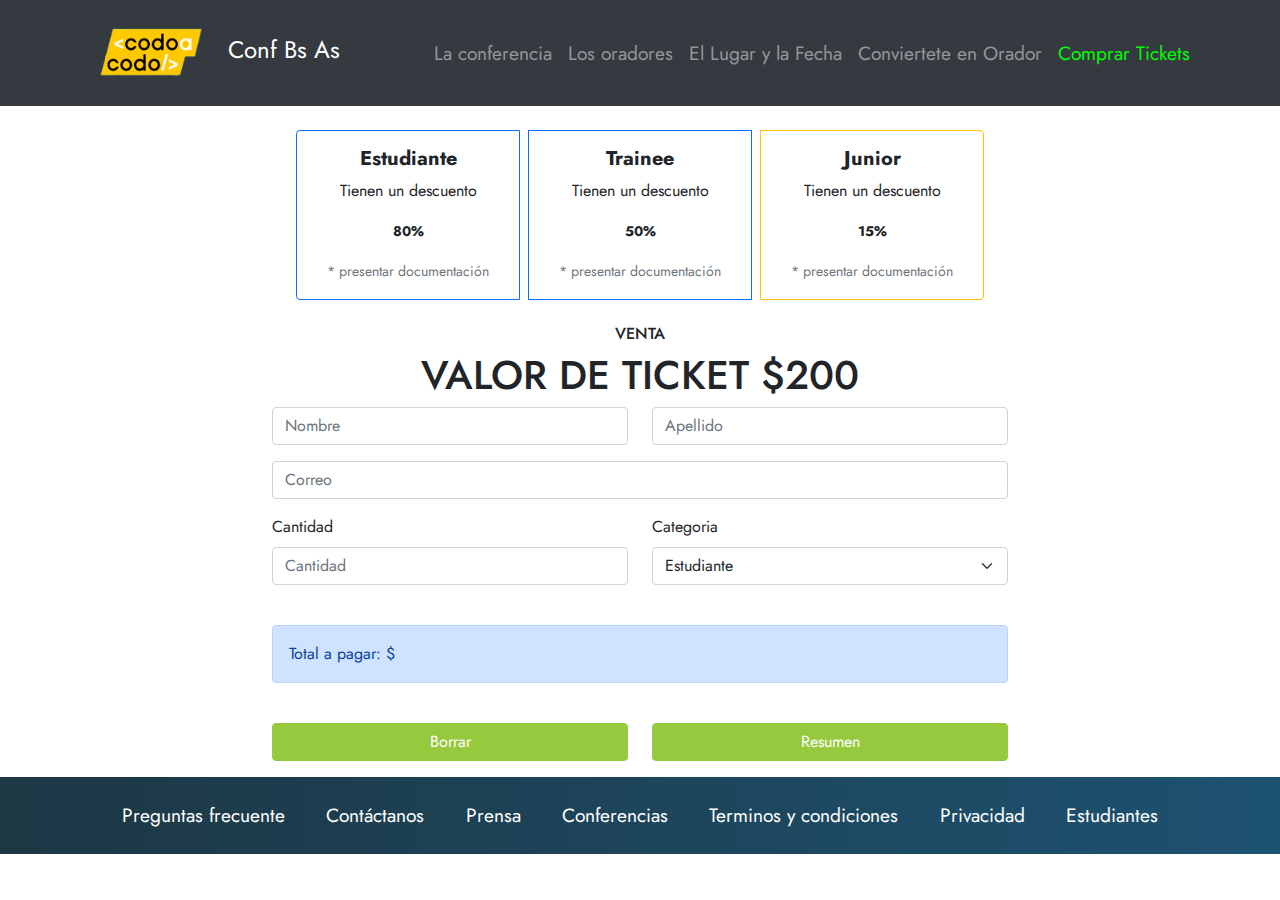
==== pages/comprar_tickets.html @ e942330a "Add: Nueva pagina compra ticket." ====
<!doctype  html>
<html lang="es">
    <head>
        <meta charset="utf-8">
        <meta http-equiv="X-UA-Compatible" content="IE=edge">
        <meta name="viewport" content="width=device-width, initial-scale=1.0">
        <title>Proyecto</title>
        <link rel="shortcut icon" href="../favicon.ico" type="image/x-icon">
        <link href="../css/bootstrap.min.css" rel="stylesheet">
        <link rel="stylesheet" href="../css/style.css"> 
    </head>
    <body>      
        <header>
            <nav class="navbar navbar-expand-lg navbar-light">
                <div class="container-fluid container-lg">
                  <a class="navbar-brand" href="../index.html">
                    <img src="../assets/img/codoacodo.png" alt="Logo de codo a codo" width="140" height="auto">
                    <span class="text-white fs-4">Conf Bs As</span>
                  </a>
                  <button class="navbar-toggler" type="button" data-bs-toggle="collapse" data-bs-target="#navbarNav" aria-controls="navbarNav" aria-expanded="false" aria-label="Toggle navigation">
                    <span class="navbar-toggler-icon"></span>
                  </button>
                  <div class="collapse navbar-collapse justify-content-end" id="navbarNav">
                    <ul class="navbar-nav">
                      <li class="nav-item">
                        <a class="nav-link fsNavHeader" aria-current="page" href="../index.html">La conferencia</a>
                      </li>
                      <li class="nav-item">
                        <a class="nav-link fsNavHeader" href="../index.html#speakers">Los oradores</a>
                      </li>
                      <li class="nav-item">
                        <a class="nav-link fsNavHeader" href="../index.html#placeDate">El Lugar y la Fecha</a>
                      </li>

                      <li class="nav-item">
                        <a class="nav-link fsNavHeader" href="../index.html#form">Conviertete en Orador</a>
                      </li>

                      <li class="nav-item">
                        <a class="nav-link fsNavHeader active" href="#">Comprar Tickets</a>
                      </li>
                    </ul>
                  </div>
                </div>
            </nav>  
        </header>
        <main>
            <section class="container container-md">
                <div class="row justify-content-center">
                    <div class="col-12 col-lg-8">
                        <div class="card-group m-4">
                            <div class="card border-primary">
                              <div class="card-body text-center">
                                <h5 class="card-title fw-bold">Estudiante</h5>
                                <p class="card-text">Tienen un descuento</p>
                                <p class="card-text"><small class="fw-bold">80%</small></p>
                                <p class="card-text"><small class="text-muted">* presentar documentación</small></p>
                              </div>
                            </div>
                            <div class="card border-primary card-fix-border-left mx-md-2">
                              <div class="card-body text-center">
                                <h5 class="card-title fw-bold">Trainee</h5>
                                <p class="card-text">Tienen un descuento</p>
                                <p class="card-text"><small class="fw-bold">50%</small></p>
                                <p class="card-text"><small class="text-muted">* presentar documentación</small></p>
                              </div>
                            </div>
                            <div class="card border-warning card-fix-border-left">
                              <div class="card-body text-center">
                                <h5 class="card-title fw-bold">Junior</h5>
                                <p class="card-text">Tienen un descuento</p>
                                <p class="card-text"><small class="fw-bold">15%</small></p>
                                <p class="card-text"><small class="text-muted">* presentar documentación</small></p>
                              </div>
                            </div>
                        </div>
                    </div>            
                </div>
                <div class="row justify-content-center">
                    <div class="col-12 text-center">
                        <h6>VENTA</h6>        
                        <h1>VALOR DE TICKET $200</h1>    
                    </div>
                </div>
                <form>
                    <div class="row justify-content-center">
                        <div class="col-11 col-md-5 col-lg-4 mb-3">
                            <input type="text" class="form-control" id="nombre" placeholder="Nombre">
                        </div>
                        <div class="col-11 col-md-5 col-lg-4 mb-3">
                            <input type="text" class="form-control" id="apellido" placeholder="Apellido">
                        </div>
                        <div class="col-11 col-md-10 col-lg-8 mb-3">
                            <input type="email" class="form-control" id="correo" aria-describedby="emailHelp" placeholder="Correo">
                        </div>
                    </div>
                    <div class="row justify-content-center">
                        <div class="col-11 col-md-5 col-lg-4 mb-3">
                            <label for="quantity" class="form-label">Cantidad</label>
                            <input type="number" class="form-control" id="quantity" placeholder="Cantidad">
                        </div>
                        <div class="col-11 col-md-5 col-lg-4 mb-3">
                            <label for="options" class="form-label">Categoria</label>
                            <select id="categories" class="form-select" aria-label="Default select">
                                <option value="1" selected>Estudiante</option>
                                <option value="2">Trainee</option>
                                <option value="3">Junior</option>
                            </select>
                        </div>
                        <div class="col-11 col-md-10 col-lg-8 my-4">
                            <div class="alert alert-primary" role="alert">
                                Total a pagar: $
                            </div>                   
                        </div>
                    </div>
                    <div class="row justify-content-center">
                        <div class="col-11 col-md-5 col-lg-4 mb-3">
                            <button type="reset" class="btn btn-success btn-buytickets">Borrar</button>
                        </div>
                        <div class="col-11 col-md-5 col-lg-4 mb-3">
                            <button type="submit" class="btn btn-success btn-buytickets">Resumen</button>
                        </div>
                    </div>
                </form>
            </section>             
        </main>       
        <footer>
            <div class="container">
                <div class="row row justify-content-center">
                    <div class="col-12">
                        <nav class="navbar navbar-expand-lg navbar-dark">
                            <div class="container-fluid d-block text-center d-md-flex">
                              <a class="nav-link fsNavFooter text-white p-md-3" href="#">
                                  Preguntas frecuente
                              </a>
                              <a class="nav-link fsNavFooter text-white p-md-3" href="#">
                                  Contáctanos
                              </a>
                              <a class="nav-link fsNavFooter text-white p-md-3" href="#">
                                  Prensa
                              </a>
                              <a class="nav-link fsNavFooter text-white p-md-3" href="#">
                                  Conferencias
                              </a>
                              <a class="nav-link fsNavFooter text-white p-md-3" href="#">
                                  Terminos y condiciones
                              </a>
                              <a class="nav-link fsNavFooter text-white p-md-3" href="#">
                                  Privacidad
                              </a>
                              <a class="nav-link fsNavFooter text-white p-md-3" href="#">
                                  Estudiantes
                              </a>
                            </div>
                          </nav>
                    </div>
                </div>                
            </div>            
        </footer>        
        <script src="../js/bootstrap.bundle.min.js"></script>
    </body>
</html>
---- css/style.css ----
@import url('https://fonts.googleapis.com/css2?family=Jost:wght@200;300;400;700&display=swap');

*{
    margin:0;
    padding:0;
    box-sizing: border-box;
}

body {
    font-family: 'Jost', sans-serif;
    font-weight: 400;
    width: 100%;
    height: 100vh;
}

/* ----------------  header ------------------------*/

header {    
    height: auto;
}

header .navbar {
    background-color: rgba(53, 58, 64, 1);    
}

.navbar-brand img {
    width: 30vw;
    max-width: 140px;
    height: auto;
}

.navbar-light .navbar-nav .nav-link {
    color:#949699;
}

.navbar-light .navbar-nav .nav-link.active{
    color: white;
}

.navbar-light .navbar-nav .nav-item:last-child a{
    color: green;
}

.fsNavHeader, .btnSpeaker, .btnBuytickets {
    font-size: 0.9em;
}

.carrousel-item-img-one, .carrousel-item-img-two, .carrousel-item-img-three {
    width: 100%;
    height: 40vh;
    background-size: cover;
    background-position-x: center;
    background-position-y: center;
}

.carrousel-item-img-one {
    background-image: linear-gradient(to bottom, rgba(0, 0, 0, 0.5), rgba(0, 0, 0, 0.5)), url(../assets/img/ba1.jpg);    
}

.carrousel-item-img-two {
    background-image: linear-gradient(to bottom, rgba(0, 0, 0, 0.5), rgba(0, 0, 0, 0.5)), url(../assets/img/ba2.jpg);    
}

.carrousel-item-img-three {
    background-image: linear-gradient(to bottom, rgba(0, 0, 0, 0.5), rgba(0, 0, 0, 0.5)), url(../assets/img/ba3.jpg);    
}

/* ------------------- Speakers ------------------------*/

.card-body-fix {
    padding: 1rem 1rem;
}

/* -------------------- Place --------------------------*/

.placeDateLeft {
    background-image:url("../assets/img/honolulu.jpg");
    background-size: cover;
    background-position: center bottom;
    background-repeat: no-repeat;
    height: 35vh;
}

.placeDateRight {
    background-color: rgb(57, 57, 57);
    color:white;
    height: auto;
}

.placeDateRight a {
    margin-bottom: 2rem;
}

/* -------------------- Form --------------------------*/

.btn-send {
    background-color: #96c93e;
}

/* -------------------- Footer --------------------------*/

footer {
    background-image: linear-gradient(to right, rgba(29,55,68, 1), rgba(29,82,113,1));
}

.fsNavFooter {
    font-size: 0.9em;
}

/* -------------------- Comprar tickets --------------------------*/

.navbar-light .navbar-nav .nav-item:last-child a.active {
    color: rgb(3, 252, 3);
}

.card-group>.card.card-fix-border-left {
    border-left: 1px solid;
}

.btn-buytickets {
    background-color: #96c93e;
    border-color: #96c93e;
    width: 100%;
}


@media screen and (min-width: 768px ) {
    .carrousel-item-img-one, .carrousel-item-img-two, .carrousel-item-img-three {
        height: 60vh;
    }

    .placeDateLeft, .placeDateRight {
        height: 50vh;
    }

    .placeDateLeft {
        background-position: left bottom;
    }

    .card-body-fix {
        padding: 1rem 0.5rem;
    }

    .fsNavHeader, .btnSpeaker, .btnBuytickets {
        font-size: 1em;
    }

    .fsNavFooter {
        font-size: 1em;
    }
}

@media screen and (min-width: 992px ) {
    .carrousel-item-img-one, .carrousel-item-img-two, .carrousel-item-img-three {
        height: 65vh;
    }

    .carousel-caption {
        bottom: 7rem;
    }    
}

@media screen and (min-width: 1024px) {
    .carrousel-item-img-one, .carrousel-item-img-two, .carrousel-item-img-three {
        height: 80vh;
    }
}

@media screen and (min-width: 1200px) {
    .fsNavHeader, .btnSpeaker, .btnBuytickets {
        font-size: 1.2em;
    }

    .fsNavFooter {
        font-size: 1.2em;
    }
}

@media screen and (max-height: 500px) and (orientation: landscape) {
    .carrousel-item-img-one, .carrousel-item-img-two, .carrousel-item-img-three {
        height: 90vh;
    }

    .placeDateLeft, .placeDateRight {
        height: 85vh;
    }
}
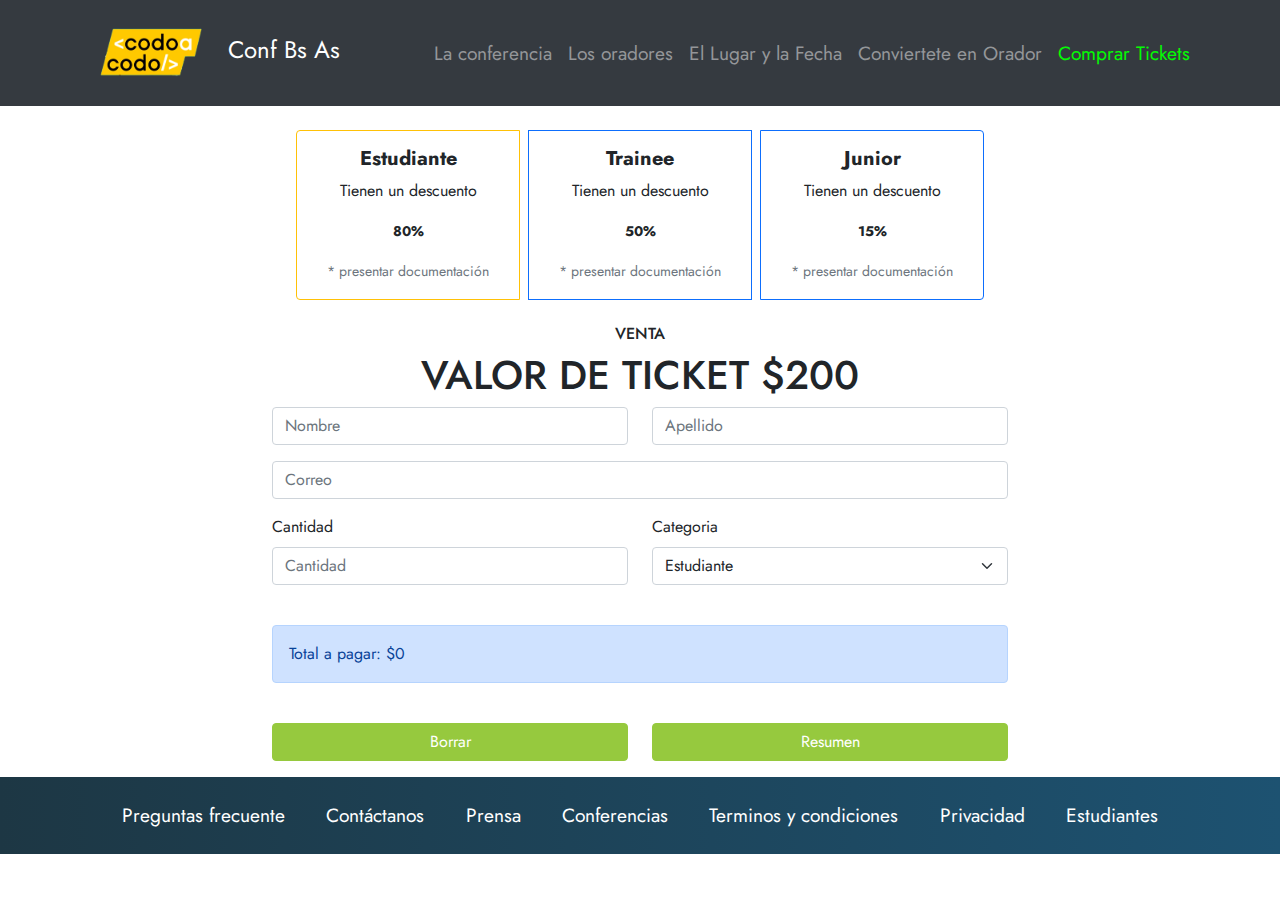
==== commit 96b6c28d: "Se agrega funcionalidad a la pagina compra_tickets" ====
--- a/pages/comprar_tickets.html
+++ b/pages/comprar_tickets.html
@@ -49,7 +49,7 @@
                 <div class="row justify-content-center">
                     <div class="col-12 col-lg-8">
                         <div class="card-group m-4">
-                            <div class="card border-primary">
+                            <div id="card-0" class="card border-warning">
                               <div class="card-body text-center">
                                 <h5 class="card-title fw-bold">Estudiante</h5>
                                 <p class="card-text">Tienen un descuento</p>
@@ -57,7 +57,7 @@
                                 <p class="card-text"><small class="text-muted">* presentar documentación</small></p>
                               </div>
                             </div>
-                            <div class="card border-primary card-fix-border-left mx-md-2">
+                            <div id="card-1" class="card border-primary card-fix-border-left mx-md-2">
                               <div class="card-body text-center">
                                 <h5 class="card-title fw-bold">Trainee</h5>
                                 <p class="card-text">Tienen un descuento</p>
@@ -65,7 +65,7 @@
                                 <p class="card-text"><small class="text-muted">* presentar documentación</small></p>
                               </div>
                             </div>
-                            <div class="card border-warning card-fix-border-left">
+                            <div id="card-2" class="card border-primary card-fix-border-left">
                               <div class="card-body text-center">
                                 <h5 class="card-title fw-bold">Junior</h5>
                                 <p class="card-text">Tienen un descuento</p>
@@ -82,46 +82,44 @@
                         <h1>VALOR DE TICKET $200</h1>    
                     </div>
                 </div>
-                <form>
-                    <div class="row justify-content-center">
-                        <div class="col-11 col-md-5 col-lg-4 mb-3">
-                            <input type="text" class="form-control" id="nombre" placeholder="Nombre">
-                        </div>
-                        <div class="col-11 col-md-5 col-lg-4 mb-3">
-                            <input type="text" class="form-control" id="apellido" placeholder="Apellido">
-                        </div>
-                        <div class="col-11 col-md-10 col-lg-8 mb-3">
-                            <input type="email" class="form-control" id="correo" aria-describedby="emailHelp" placeholder="Correo">
-                        </div>
+                <div class="row justify-content-center">
+                    <div class="col-11 col-md-5 col-lg-4 mb-3">
+                        <input type="text" class="form-control" id="nombre" placeholder="Nombre">
                     </div>
-                    <div class="row justify-content-center">
-                        <div class="col-11 col-md-5 col-lg-4 mb-3">
-                            <label for="quantity" class="form-label">Cantidad</label>
-                            <input type="number" class="form-control" id="quantity" placeholder="Cantidad">
-                        </div>
-                        <div class="col-11 col-md-5 col-lg-4 mb-3">
-                            <label for="options" class="form-label">Categoria</label>
-                            <select id="categories" class="form-select" aria-label="Default select">
-                                <option value="1" selected>Estudiante</option>
-                                <option value="2">Trainee</option>
-                                <option value="3">Junior</option>
-                            </select>
-                        </div>
-                        <div class="col-11 col-md-10 col-lg-8 my-4">
-                            <div class="alert alert-primary" role="alert">
-                                Total a pagar: $
-                            </div>                   
-                        </div>
+                    <div class="col-11 col-md-5 col-lg-4 mb-3">
+                        <input type="text" class="form-control" id="apellido" placeholder="Apellido">
                     </div>
-                    <div class="row justify-content-center">
-                        <div class="col-11 col-md-5 col-lg-4 mb-3">
-                            <button type="reset" class="btn btn-success btn-buytickets">Borrar</button>
-                        </div>
-                        <div class="col-11 col-md-5 col-lg-4 mb-3">
-                            <button type="submit" class="btn btn-success btn-buytickets">Resumen</button>
-                        </div>
+                    <div class="col-11 col-md-10 col-lg-8 mb-3">
+                        <input type="email" class="form-control" id="correo" aria-describedby="emailHelp" placeholder="Correo">
                     </div>
-                </form>
+                </div>
+                <div class="row justify-content-center">
+                    <div class="col-11 col-md-5 col-lg-4 mb-3">
+                        <label for="quantity" class="form-label">Cantidad</label>
+                        <input type="number" class="form-control" id="quantity" placeholder="Cantidad">
+                    </div>
+                    <div class="col-11 col-md-5 col-lg-4 mb-3">
+                        <label for="options" class="form-label">Categoria</label>
+                        <select id="categories" class="form-select" aria-label="Default select">
+                            <option value="1" selected>Estudiante</option>
+                            <option value="2">Trainee</option>
+                            <option value="3">Junior</option>
+                        </select>
+                    </div>
+                    <div class="col-11 col-md-10 col-lg-8 my-4">
+                        <div class="alert alert-primary" role="alert">
+                            Total a pagar: $<span id="total">0</span>
+                        </div>                   
+                    </div>
+                </div>
+                <div class="row justify-content-center">
+                    <div class="col-11 col-md-5 col-lg-4 mb-3">
+                        <button id="btnReset" type="reset" class="btn btn-success btn-buytickets">Borrar</button>
+                    </div>
+                    <div class="col-11 col-md-5 col-lg-4 mb-3">
+                        <button id="btnSubmit" type="submit" class="btn btn-success btn-buytickets">Resumen</button>
+                    </div>
+                </div>
             </section>             
         </main>       
         <footer>
@@ -158,5 +156,6 @@
             </div>            
         </footer>        
         <script src="../js/bootstrap.bundle.min.js"></script>
+        <script src="../js/ticket.js"></script>
     </body>
 </html>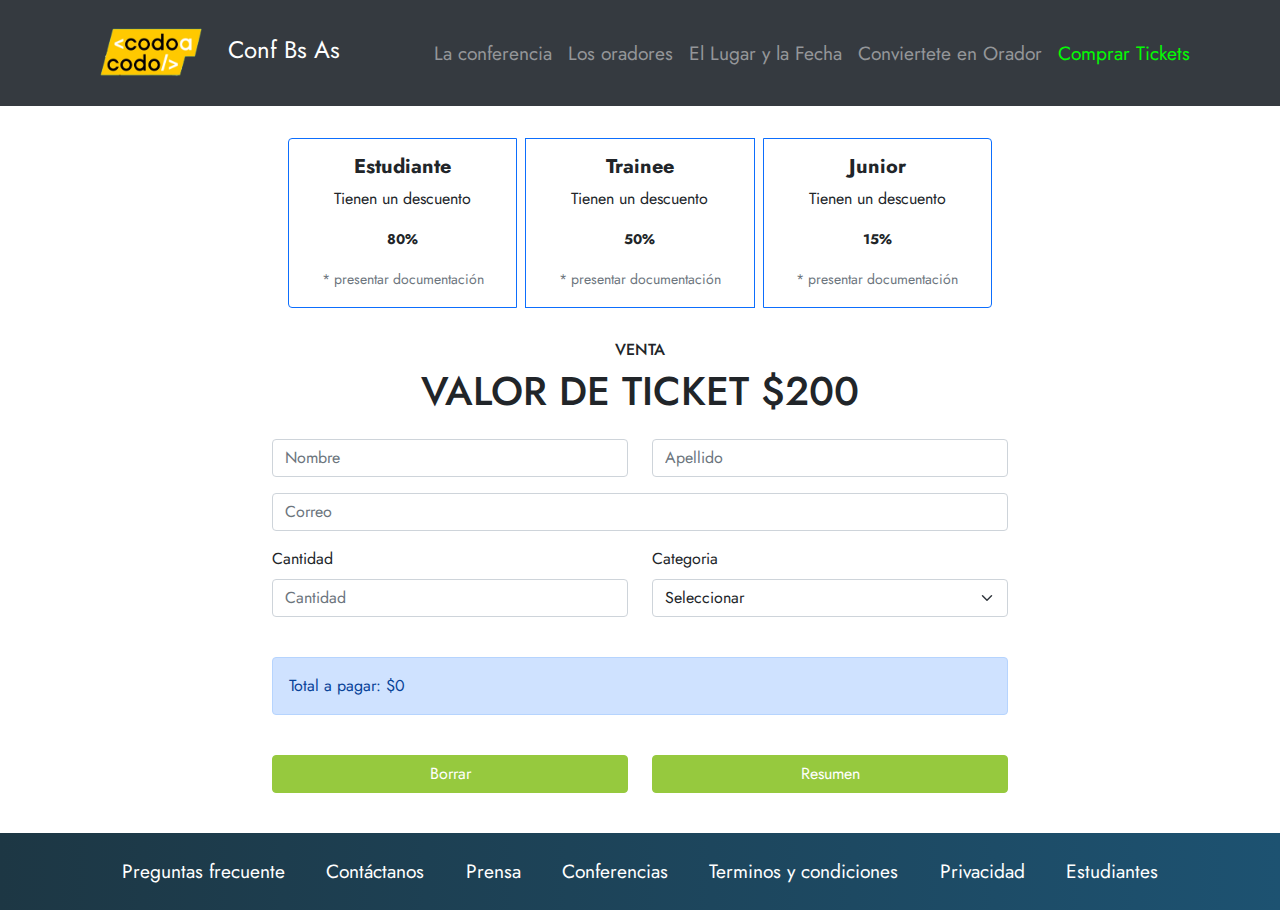
==== commit 91eee2ce: "Se agregan validaciones al formulario de compra de tickets" ====
--- a/pages/comprar_tickets.html
+++ b/pages/comprar_tickets.html
@@ -47,9 +47,24 @@
         <main>
             <section class="container container-md">
                 <div class="row justify-content-center">
+                    <div class="col-12 col-lg-8 m-2">
+                        <svg xmlns="http://www.w3.org/2000/svg" style="display: none;">
+                            <symbol id="exclamation-triangle-fill" fill="currentColor" viewBox="0 0 16 16">
+                              <path d="M8.982 1.566a1.13 1.13 0 0 0-1.96 0L.165 13.233c-.457.778.091 1.767.98 1.767h13.713c.889 0 1.438-.99.98-1.767L8.982 1.566zM8 5c.535 0 .954.462.9.995l-.35 3.507a.552.552 0 0 1-1.1 0L7.1 5.995A.905.905 0 0 1 8 5zm.002 6a1 1 0 1 1 0 2 1 1 0 0 1 0-2z"/>
+                            </symbol>
+                          </svg>
+                        <div class="alert alert-danger d-flex align-items-center d-none" role="alert">
+                            <svg class="bi flex-shrink-0 me-2" width="24" height="24" role="img" aria-label="Danger:"><use xlink:href="#exclamation-triangle-fill"/></svg>
+                            <div>
+                                Compruebe los campos obligatorio y luego intente nuevamente
+                            </div>
+                        </div>
+                    </div>
+                </div>
+                <div class="row justify-content-center">
                     <div class="col-12 col-lg-8">
-                        <div class="card-group m-4">
-                            <div id="card-0" class="card border-warning">
+                        <div class="card-group m-3">
+                            <div id="card-1" class="card border-primary">
                               <div class="card-body text-center">
                                 <h5 class="card-title fw-bold">Estudiante</h5>
                                 <p class="card-text">Tienen un descuento</p>
@@ -57,7 +72,7 @@
                                 <p class="card-text"><small class="text-muted">* presentar documentación</small></p>
                               </div>
                             </div>
-                            <div id="card-1" class="card border-primary card-fix-border-left mx-md-2">
+                            <div id="card-2" class="card border-primary card-fix-border-left mx-md-2">
                               <div class="card-body text-center">
                                 <h5 class="card-title fw-bold">Trainee</h5>
                                 <p class="card-text">Tienen un descuento</p>
@@ -65,7 +80,7 @@
                                 <p class="card-text"><small class="text-muted">* presentar documentación</small></p>
                               </div>
                             </div>
-                            <div id="card-2" class="card border-primary card-fix-border-left">
+                            <div id="card-3" class="card border-primary card-fix-border-left">
                               <div class="card-body text-center">
                                 <h5 class="card-title fw-bold">Junior</h5>
                                 <p class="card-text">Tienen un descuento</p>
@@ -77,53 +92,56 @@
                     </div>            
                 </div>
                 <div class="row justify-content-center">
-                    <div class="col-12 text-center">
+                    <div class="col-12 text-center my-3">
                         <h6>VENTA</h6>        
                         <h1>VALOR DE TICKET $200</h1>    
                     </div>
                 </div>
-                <div class="row justify-content-center">
-                    <div class="col-11 col-md-5 col-lg-4 mb-3">
-                        <input type="text" class="form-control" id="nombre" placeholder="Nombre">
+                <form method="" class="needs-validation" novalidate>
+                    <div class="row justify-content-center">
+                        <div class="col-11 col-md-5 col-lg-4 mb-3">
+                            <input type="text" class="form-control" id="nombre" placeholder="Nombre" required>
+                        </div>
+                        <div class="col-11 col-md-5 col-lg-4 mb-3">
+                            <input type="text" class="form-control" id="apellido" placeholder="Apellido" required>
+                        </div>
+                        <div class="col-11 col-md-10 col-lg-8 mb-3">
+                            <input type="email" class="form-control" id="correo" aria-describedby="emailHelp" placeholder="Correo" required>
+                        </div>
                     </div>
-                    <div class="col-11 col-md-5 col-lg-4 mb-3">
-                        <input type="text" class="form-control" id="apellido" placeholder="Apellido">
+                    <div class="row justify-content-center">
+                        <div class="col-11 col-md-5 col-lg-4 mb-3">
+                            <label for="quantity" class="form-label">Cantidad</label>
+                            <input type="number" class="form-control" id="quantity" placeholder="Cantidad" min="1" required>
+                        </div>
+                        <div class="col-11 col-md-5 col-lg-4 mb-3">
+                            <label for="options" class="form-label">Categoria</label>
+                            <select id="categories" class="form-select" aria-label="Default select" required>
+                                <option value="" selected disabled>Seleccionar</option>
+                                <option value="1" >Estudiante</option>
+                                <option value="2">Trainee</option>
+                                <option value="3">Junior</option>
+                            </select>
+                        </div>
+                        <div class="col-11 col-md-10 col-lg-8 my-4">
+                            <div class="alert alert-primary" role="alert">
+                                Total a pagar: $<span id="total">0</span>
+                            </div>                   
+                        </div>
                     </div>
-                    <div class="col-11 col-md-10 col-lg-8 mb-3">
-                        <input type="email" class="form-control" id="correo" aria-describedby="emailHelp" placeholder="Correo">
+                    <div class="row justify-content-center">                        
+                        <div class="col-11 col-md-5 col-lg-4 mb-3">
+                            <button id="btnReset" type="reset" class="btn btn-success btn-buytickets">Borrar</button>
+                        </div>
+                        <div class="col-11 col-md-5 col-lg-4 mb-3">
+                            <button id="btnSubmit" type="submit" class="btn btn-success btn-buytickets">Resumen</button>
+                        </div>
                     </div>
-                </div>
-                <div class="row justify-content-center">
-                    <div class="col-11 col-md-5 col-lg-4 mb-3">
-                        <label for="quantity" class="form-label">Cantidad</label>
-                        <input type="number" class="form-control" id="quantity" placeholder="Cantidad">
-                    </div>
-                    <div class="col-11 col-md-5 col-lg-4 mb-3">
-                        <label for="options" class="form-label">Categoria</label>
-                        <select id="categories" class="form-select" aria-label="Default select">
-                            <option value="1" selected>Estudiante</option>
-                            <option value="2">Trainee</option>
-                            <option value="3">Junior</option>
-                        </select>
-                    </div>
-                    <div class="col-11 col-md-10 col-lg-8 my-4">
-                        <div class="alert alert-primary" role="alert">
-                            Total a pagar: $<span id="total">0</span>
-                        </div>                   
-                    </div>
-                </div>
-                <div class="row justify-content-center">
-                    <div class="col-11 col-md-5 col-lg-4 mb-3">
-                        <button id="btnReset" type="reset" class="btn btn-success btn-buytickets">Borrar</button>
-                    </div>
-                    <div class="col-11 col-md-5 col-lg-4 mb-3">
-                        <button id="btnSubmit" type="submit" class="btn btn-success btn-buytickets">Resumen</button>
-                    </div>
-                </div>
-            </section>             
+                </form>
+            </section>    
         </main>       
         <footer>
-            <div class="container">
+            <div class="container mt-4">
                 <div class="row row justify-content-center">
                     <div class="col-12">
                         <nav class="navbar navbar-expand-lg navbar-dark">
